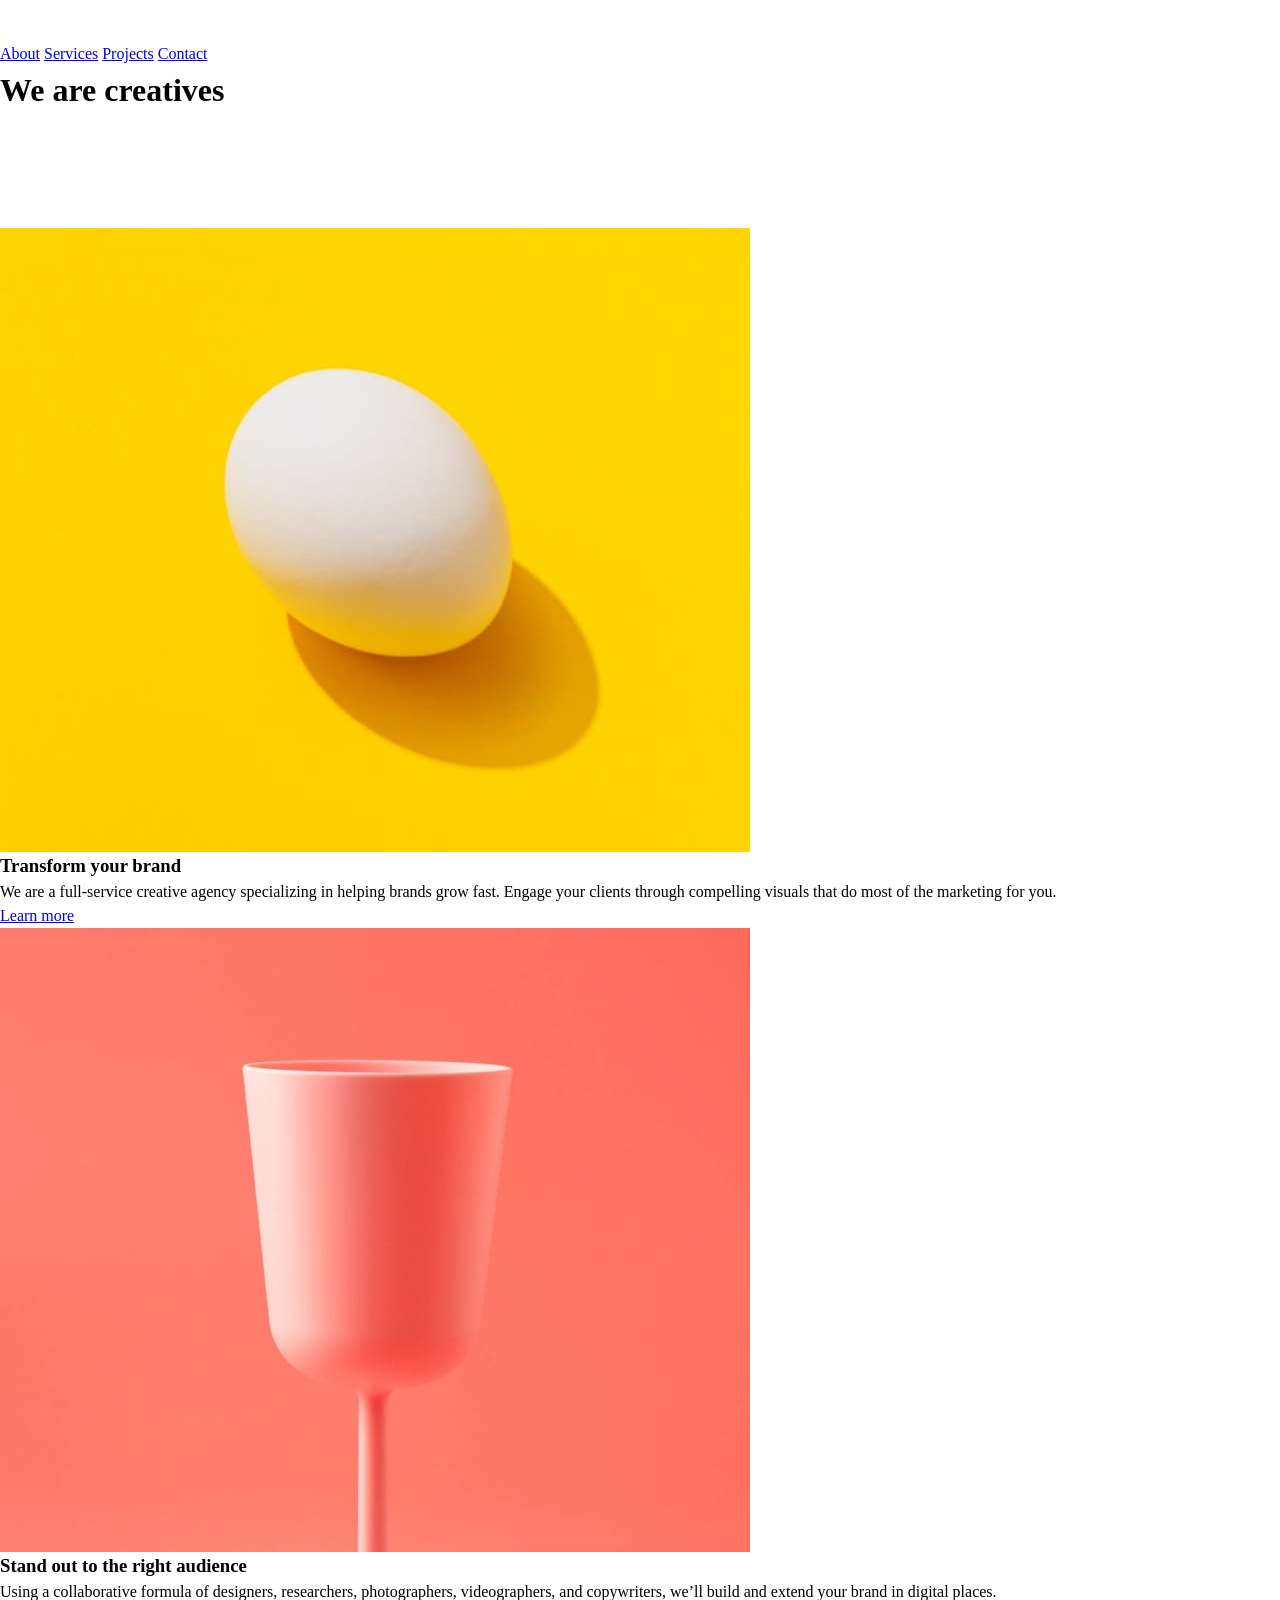
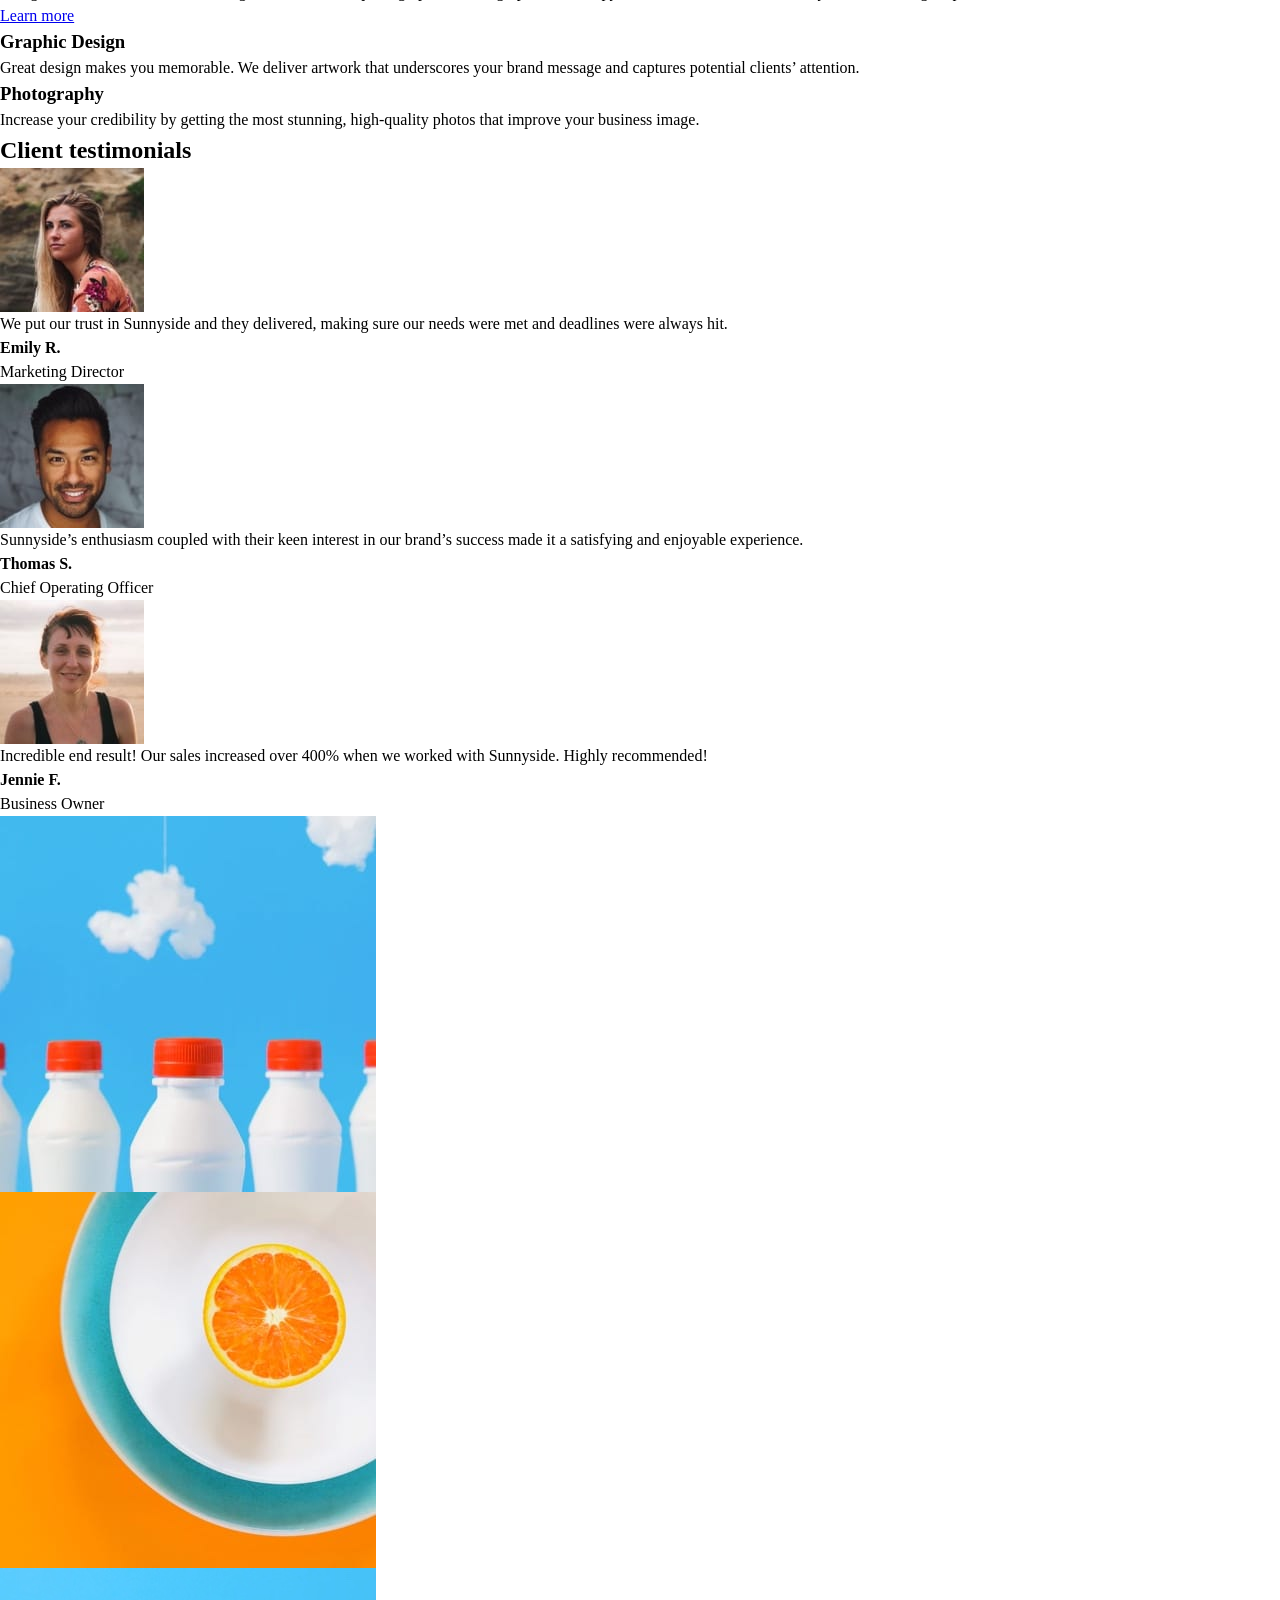
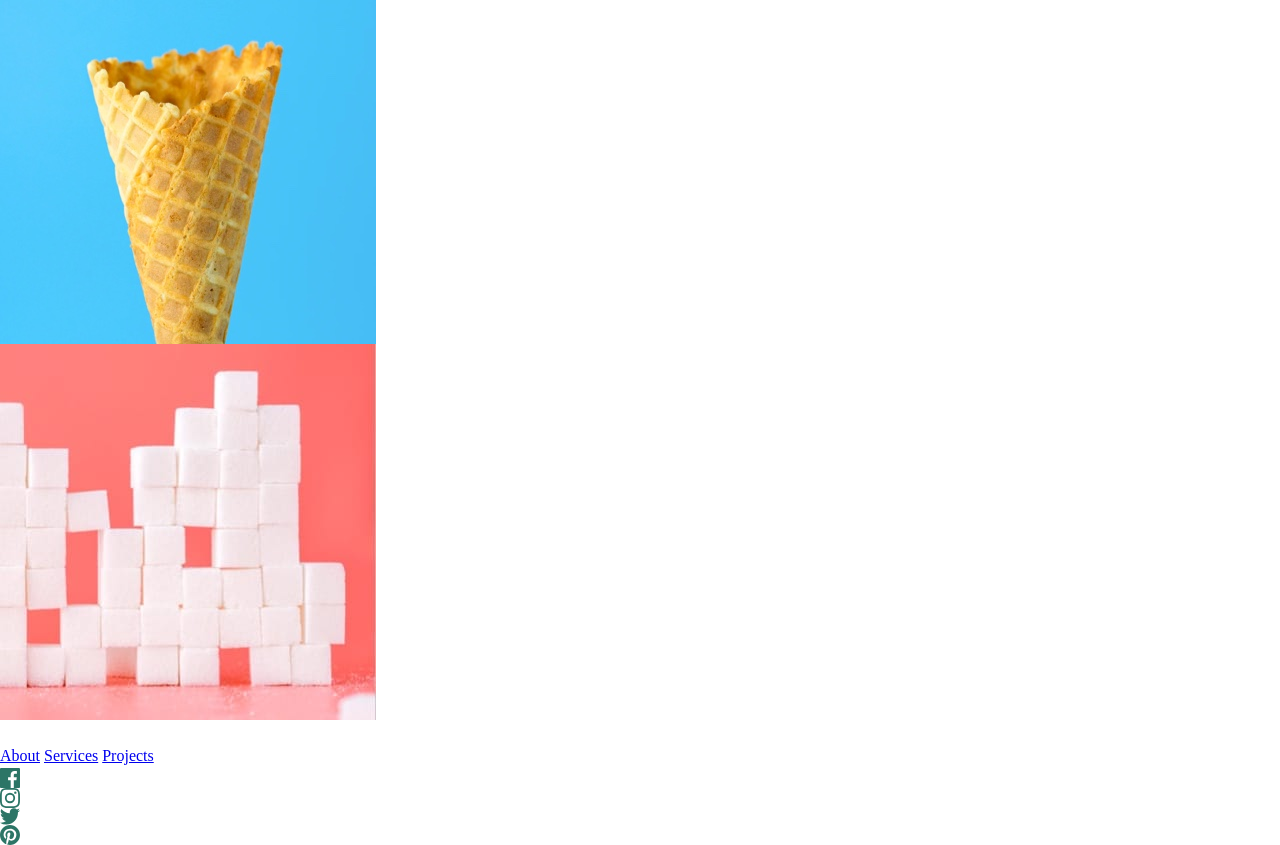
==== sunnyside-agency-landingpage/index.html @ 8182538d "initial setup" ====
<!DOCTYPE html>
<html lang="en">
  <head>
    <meta charset="UTF-8" />
    <meta name="viewport" content="width=device-width, initial-scale=1.0" />
    <title>Sunnyside Agency Landingpage</title>
    <link rel="stylesheet" href="styles.css" />
  </head>

  <body>
    <main class="wrapper">
      <header class="header-container">
        <div class="logo-container">
          <img src="./assets/logo.svg" alt="sunnyside logo" class="logo-img" />
        </div>

        <div class="hamburger-btn">
          <img
            src="./assets/icon-hamburger.svg"
            alt="hamburger menu image"
            class="hamburger-img"
          />
        </div>

        <nav class="nav-container">
          <a href="#" class="nav-link">About</a>
          <a href="#" class="nav-link">Services</a>
          <a href="#" class="nav-link">Projects</a>
          <a href="#" class="nav-link">Contact</a>
        </nav>

        <h1 class="title">We are creatives</h1>

        <div class="arrow-container">
          <img
            src="./assets/icon-arrow-down.svg"
            alt="white arrow down image"
            class="arrow-img"
          />
        </div>
      </header>

      <article class="advertise-container">
        <div class="advertise-image-container">
          <img
            src="./assets/mobile/image-transform.jpg"
            alt="image of an egg on a yellow background"
          />
        </div>

        <div class="advertise-content transform-brand">
          <h3 class="adveritese-title">Transform your brand</h3>

          <p class="advertise-text">
            We are a full-service creative agency specializing in helping brands
            grow fast. Engage your clients through compelling visuals that do
            most of the marketing for you.
          </p>

          <a href="#" class="learn-btn">Learn more</a>
        </div>

        <div class="advertise-image-container">
          <img
            src="./assets/mobile/image-stand-out.jpg"
            alt="image of a pink cup on a pink background"
          />
        </div>

        <div class="advertise-content stand-out">
          <h3 class="adveritese-title">Stand out to the right audience</h3>

          <p class="advertise-text">
            Using a collaborative formula of designers, researchers,
            photographers, videographers, and copywriters, we’ll build and
            extend your brand in digital places.
          </p>

          <a href="#" class="learn-btn">Learn more</a>
        </div>

        <div class="advertise-content graphic-design">
          <h3 class="adveritese-title">Graphic Design</h3>

          <p class="advertise-text">
            Great design makes you memorable. We deliver artwork that
            underscores your brand message and captures potential clients’
            attention.
          </p>
        </div>

        <div class="advertise-content photography">
          <h3 class="adveritese-title">Photography</h3>

          <p class="advertise-text">
            Increase your credibility by getting the most stunning, high-quality
            photos that improve your business image.
          </p>
        </div>
      </article>

      <section class="testimonials-container">
        <h2 class="testimonials-title">Client testimonials</h2>

        <div class="user-card">
          <img src="./assets/image-emily.jpg" alt="profile image of a woman" />

          <p class="user-testimonial-text">
            We put our trust in Sunnyside and they delivered, making sure our
            needs were met and deadlines were always hit.
          </p>
          <h4 class="user-name">Emily R.</h4>
          <p class="user-occupation">Marketing Director</p>
        </div>

        <div class="user-card">
          <img src="./assets/image-thomas.jpg" alt="profile image of a man" />

          <p class="user-testimonial-text">
            Sunnyside’s enthusiasm coupled with their keen interest in our
            brand’s success made it a satisfying and enjoyable experience.
          </p>
          <h4 class="user-name">Thomas S.</h4>
          <p class="user-occupation">Chief Operating Officer</p>
        </div>

        <div class="user-card">
          <img src="./assets/image-jennie.jpg" alt="profile image of a woman" />

          <p class="user-testimonial-text">
            Incredible end result! Our sales increased over 400% when we worked
            with Sunnyside. Highly recommended!
          </p>
          <h4 class="user-name">Jennie F.</h4>
          <p class="user-occupation">Business Owner</p>
        </div>
      </section>

      <section class="gallery-container">
        <img
          src="./assets/mobile/image-gallery-milkbottles.jpg"
          alt="image of milkbottles"
          class="gallery-img"
        />
        <img
          src="./assets/mobile/image-gallery-orange.jpg"
          alt="image of an oragne"
          class="gallery-img"
        />
        <img
          src="./assets/mobile/image-gallery-cone.jpg"
          alt="image of a cone"
          class="gallery-img"
        />
        <img
          src="./assets/mobile/image-gallery-sugar-cubes.jpg"
          alt="image of sugar cubes"
          class="gallery-img"
        />
      </section>

      <footer class="footer-container">
        <div class="footer-logo-container">
          <img
            src="./assets/logo.svg"
            alt="sunnyside logo"
            class="footer-logo-img"
          />
        </div>

        <div class="footer-links-container">
          <a href="#" class="footer-link">About</a>
          <a href="#" class="footer-link">Services</a>
          <a href="#" class="footer-link">Projects</a>
        </div>

        <div class="footer-socials-container">
          <a href="#" class="footer-socials-link">
            <img
              src="./assets/icon-facebook.svg"
              alt="facebook logo"
              class="footer-social-img"
            />
          </a>
          <a href="#" class="footer-socials-link">
            <img
              src="./assets/icon-instagram.svg"
              alt="instagram logo"
              class="footer-social-img"
            />
          </a>
          <a href="#" class="footer-socials-link">
            <img
              src="./assets/icon-twitter.svg"
              alt="twitter logo"
              class="footer-social-img"
            />
          </a>
          <a href="#" class="footer-socials-link">
            <img
              src="./assets/icon-pinterest.svg"
              alt="pinterest logo"
              class="footer-social-img"
            />
          </a>
        </div>
      </footer>
    </main>

    <script src="script.js"></script>
  </body>
</html>
---- sunnyside-agency-landingpage/styles.css ----
/* ===================== */
/* ===== CSS RESET ===== */
/* ===================== */
*,
*::before,
*::after {
    box-sizing: border-box;
}

* {
    margin: 0;
}

body {
    line-height: 1.5;
    -webkit-font-smoothing: antialiased;
}

img,
picture,
video,
canvas,
svg {
    display: block;
    max-width: 100%;
}

input,
button,
textarea,
select {
    font: inherit;
}

p,
h1,
h2,
h3,
h4,
h5,
h6 {
    overflow-wrap: break-word;
}

/* ===================== */
/* == END OF CSS RESET = */
/* ===================== */
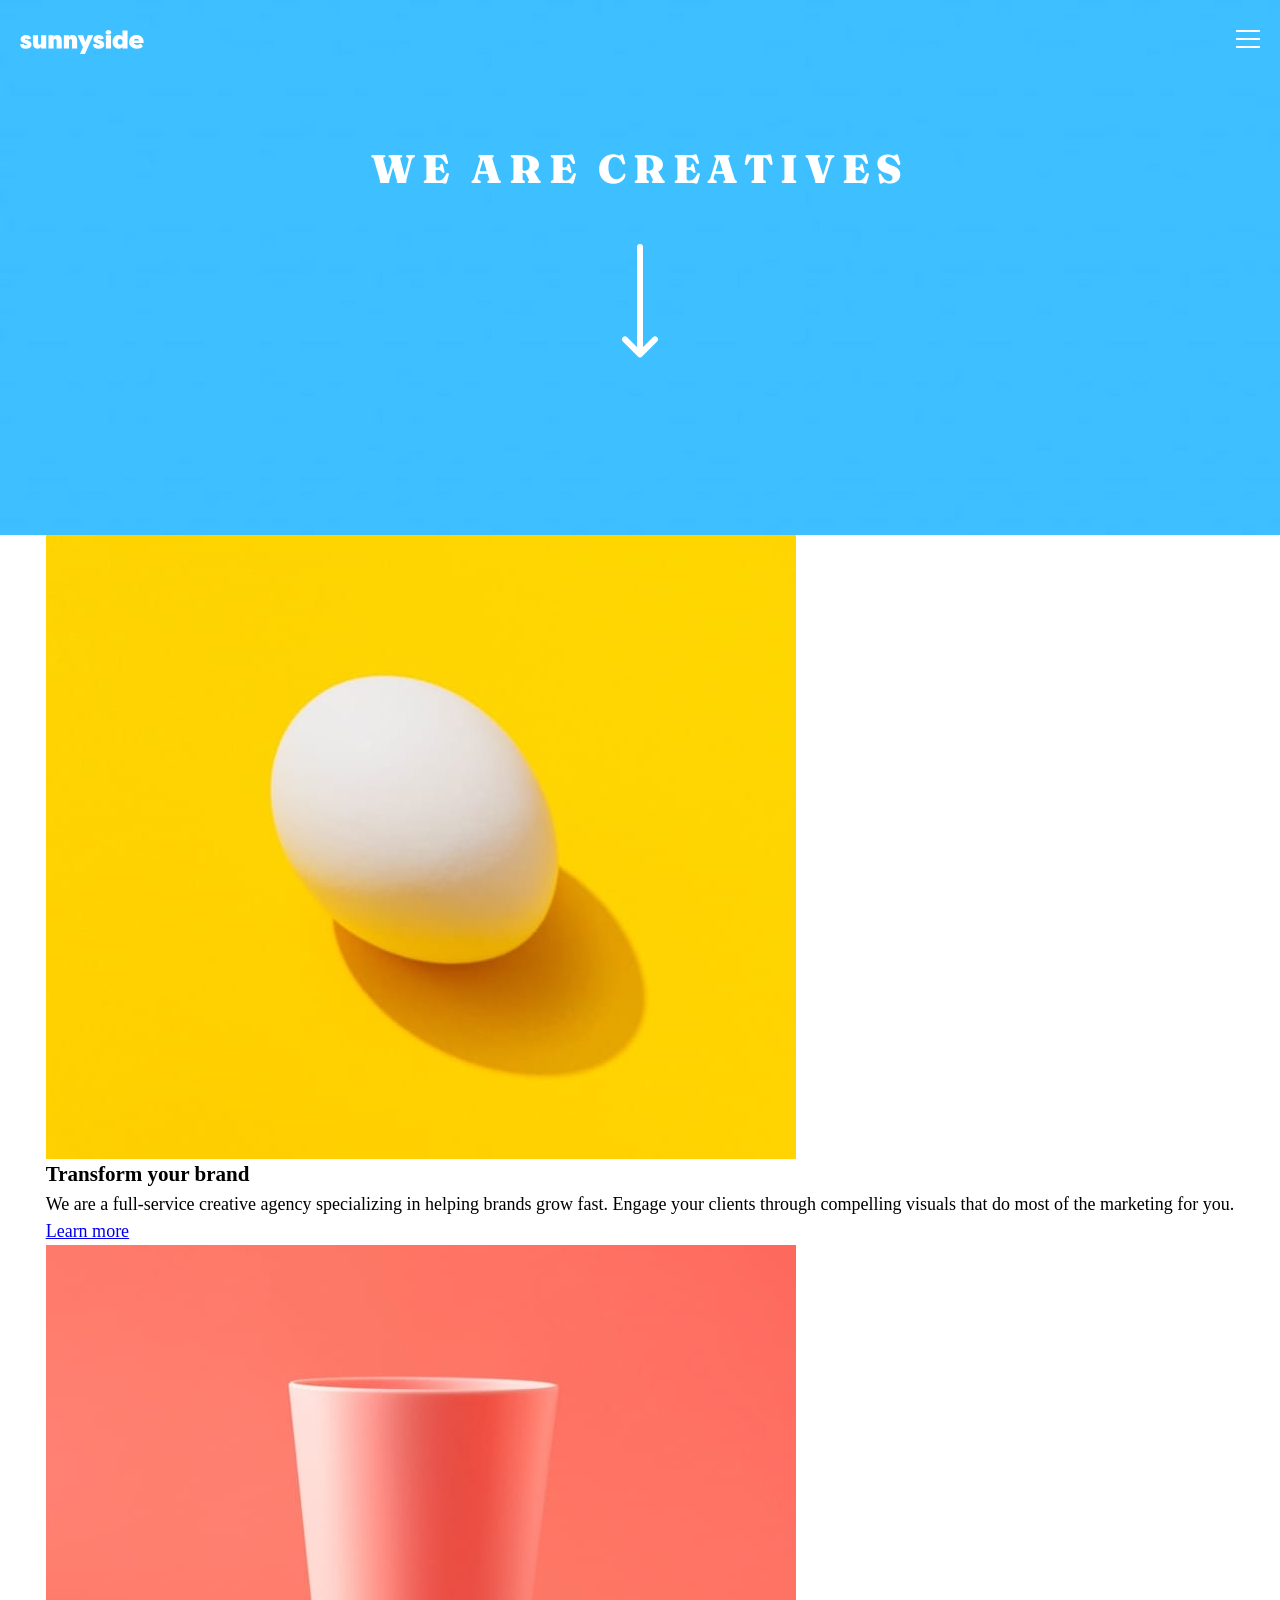
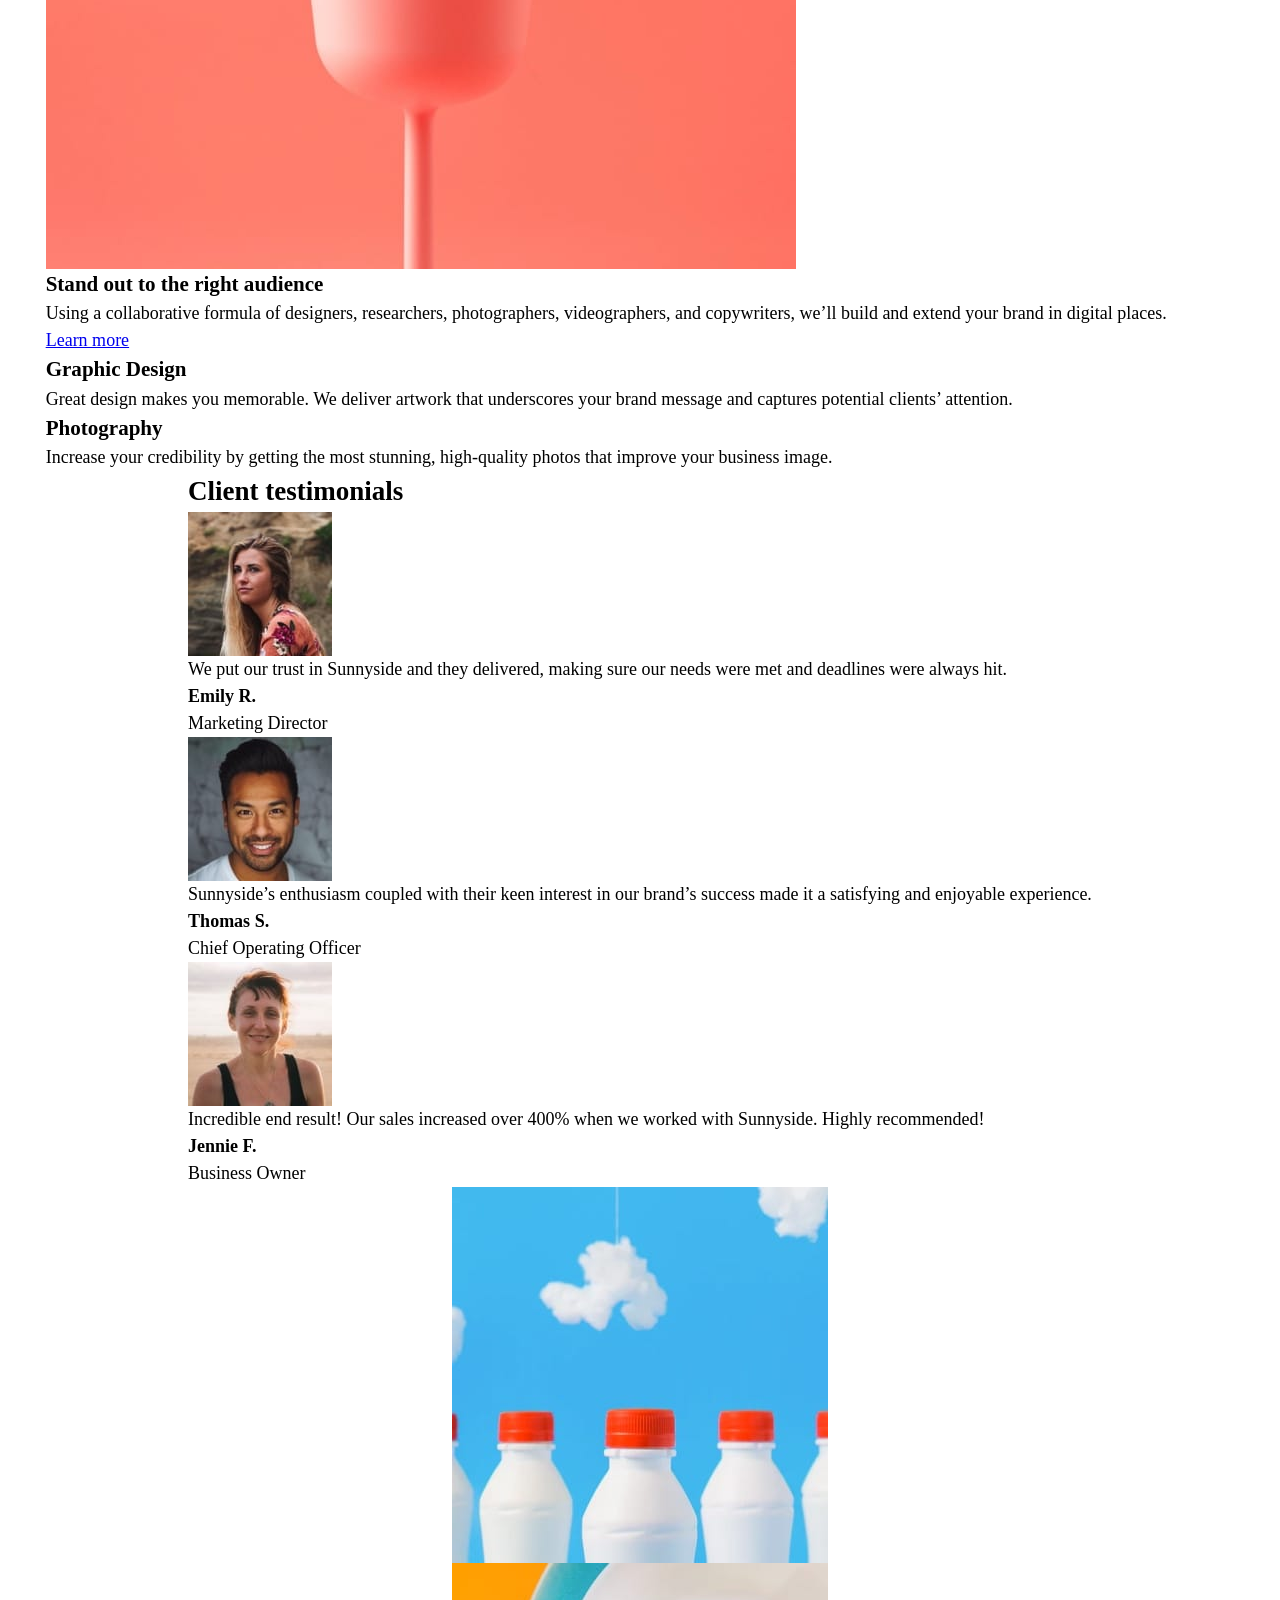
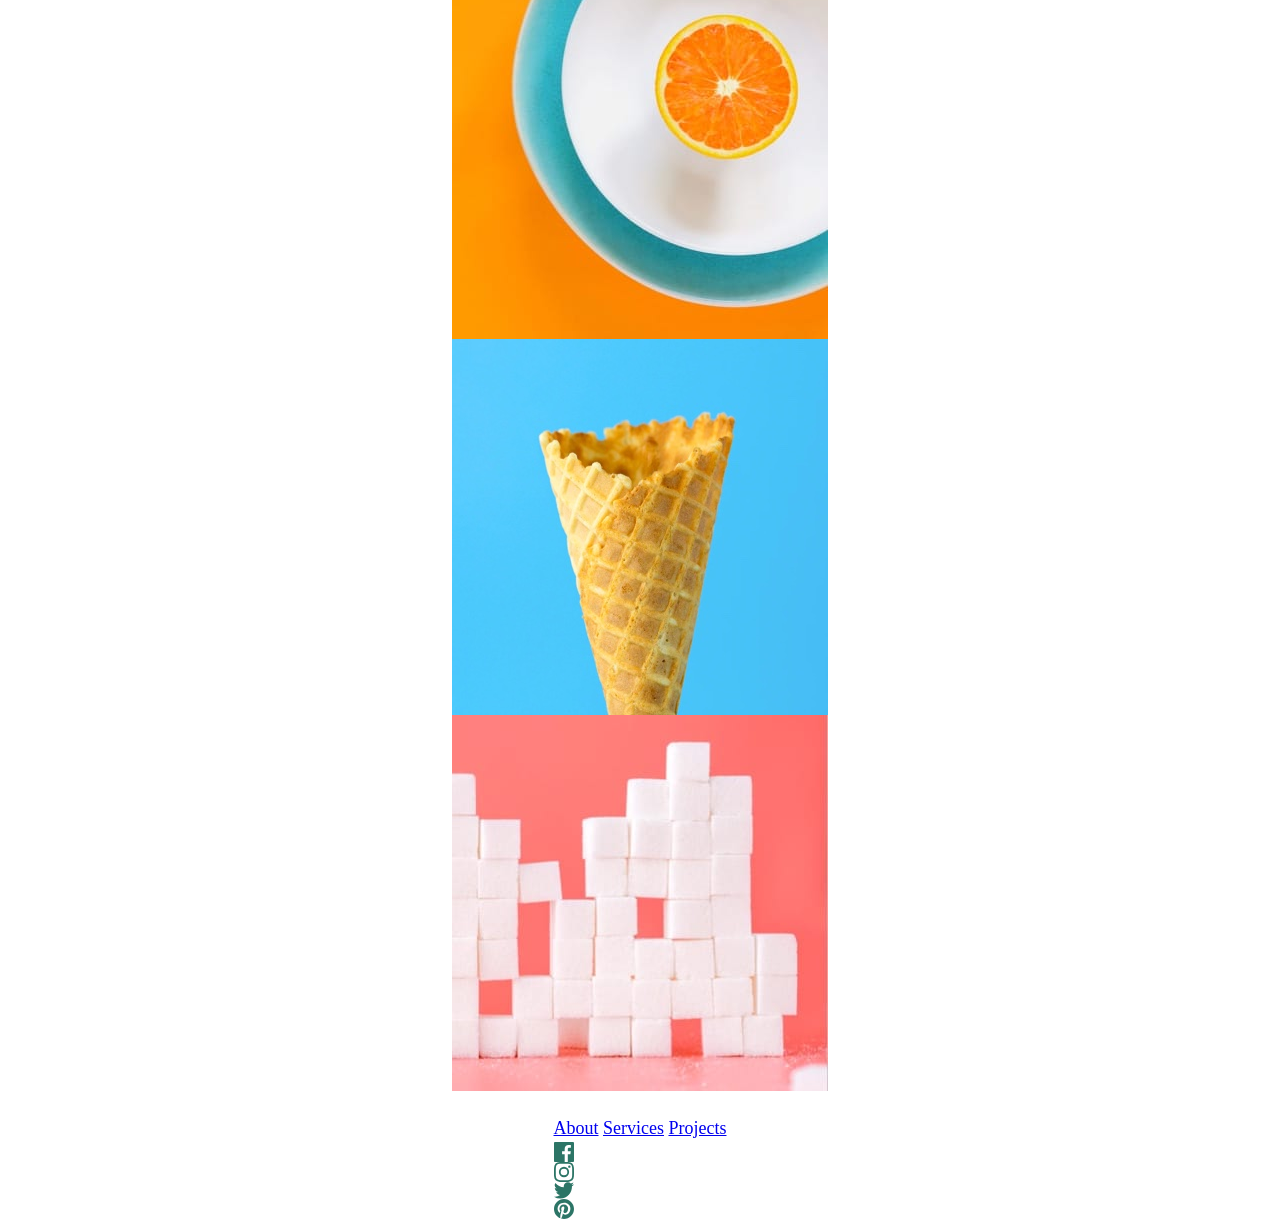
==== commit 431124e1: "header styling & mobile functionality added" ====
--- a/sunnyside-agency-landingpage/index.html
+++ b/sunnyside-agency-landingpage/index.html
@@ -10,24 +10,30 @@
   <body>
     <main class="wrapper">
       <header class="header-container">
-        <div class="logo-container">
-          <img src="./assets/logo.svg" alt="sunnyside logo" class="logo-img" />
-        </div>
-
-        <div class="hamburger-btn">
-          <img
-            src="./assets/icon-hamburger.svg"
-            alt="hamburger menu image"
-            class="hamburger-img"
-          />
-        </div>
-
-        <nav class="nav-container">
-          <a href="#" class="nav-link">About</a>
-          <a href="#" class="nav-link">Services</a>
-          <a href="#" class="nav-link">Projects</a>
-          <a href="#" class="nav-link">Contact</a>
-        </nav>
+        <div class="nav-wrapper">
+          <div class="logo-container">
+            <img
+              src="./assets/logo.svg"
+              alt="sunnyside logo"
+              class="logo-img"
+            />
+          </div>
+
+          <div class="hamburger-btn">
+            <img
+              src="./assets/icon-hamburger.svg"
+              alt="hamburger menu image"
+              class="hamburger-img"
+            />
+          </div>
+
+          <nav class="nav-container">
+            <a href="#" class="nav-link">About</a>
+            <a href="#" class="nav-link">Services</a>
+            <a href="#" class="nav-link">Projects</a>
+            <a href="#" class="nav-link contact">Contact</a>
+          </nav>
+        </div>
 
         <h1 class="title">We are creatives</h1>
 
--- a/sunnyside-agency-landingpage/styles.css
+++ b/sunnyside-agency-landingpage/styles.css
@@ -1,3 +1,5 @@
+@import url('https://fonts.googleapis.com/css2?family=Barlow:wght@600&family=Fraunces:opsz,wght@9..144,100..900&display=swap');
+
 /* ===================== */
 /* ===== CSS RESET ===== */
 /* ===================== */
@@ -12,6 +14,7 @@
 }
 
 body {
+    font-size: 18px;
     line-height: 1.5;
     -webkit-font-smoothing: antialiased;
 }
@@ -44,4 +47,99 @@
 
 /* ===================== */
 /* == END OF CSS RESET = */
-/* ===================== */+/* ===================== */
+
+.wrapper {
+    display: flex;
+    flex-direction: column;
+    align-items: center;
+    justify-content: center;
+}
+
+.header-container {
+    padding: 30px 20px 0px;
+    width: 100%;
+    min-height: 535px;
+    background-image: url(./assets/mobile/image-header.jpg);
+    background-repeat: no-repeat;
+    background-size: cover;
+
+    & .nav-wrapper {
+        margin-bottom: 90px;
+        width: 100%;
+        display: flex;
+        justify-content: space-between;
+        position: relative;
+
+        & .nav-container {
+            top: 80px;
+            width: 100%;
+            height: 300px;
+            display: none;
+            flex-direction: column;
+            align-items: center;
+            justify-content: center;
+            background-color: #fff;
+            position: absolute;
+
+            & .nav-link {
+                margin: 15px 0px;
+                font-family: "Barlow";
+                font-size: 20px;
+                color: hsl(232, 10%, 55%);
+                text-align: center;
+                text-decoration: none;
+            }
+
+            & .contact {
+                padding: 15px 0px;
+                width: 150px;
+                font-family: "Fraunces";
+                font-size: 16px;
+                font-weight: 700;
+                color: hsl(212, 27%, 19%);
+                text-transform: uppercase;
+                border-radius: 40px;
+                background-color: hsl(51, 100%, 49%);
+            }
+        }
+
+        & .nav-container::before {
+            content: "";
+            top: -25px;
+            right: 0;
+            width: 0;
+            height: 0;
+            border-top: 30px solid transparent;
+            border-bottom: 30px solid transparent;
+            border-right: 25px solid #fff;
+            position: absolute;
+        }
+    }
+
+    & .title {
+        margin-bottom: 50px;
+        font-family: "Fraunces";
+        font-size: 40px;
+        font-weight: 900;
+        line-height: 50px;
+        color: #fff;
+        text-align: center;
+        text-transform: uppercase;
+        letter-spacing: 7px;
+    }
+
+    & .arrow-container {
+        display: flex;
+        align-items: center;
+        justify-content: center;
+    }
+}
+
+.active {
+    display: flex !important;
+}
+
+.clicked-hamburger {
+    opacity: 0.6 !important;
+}
